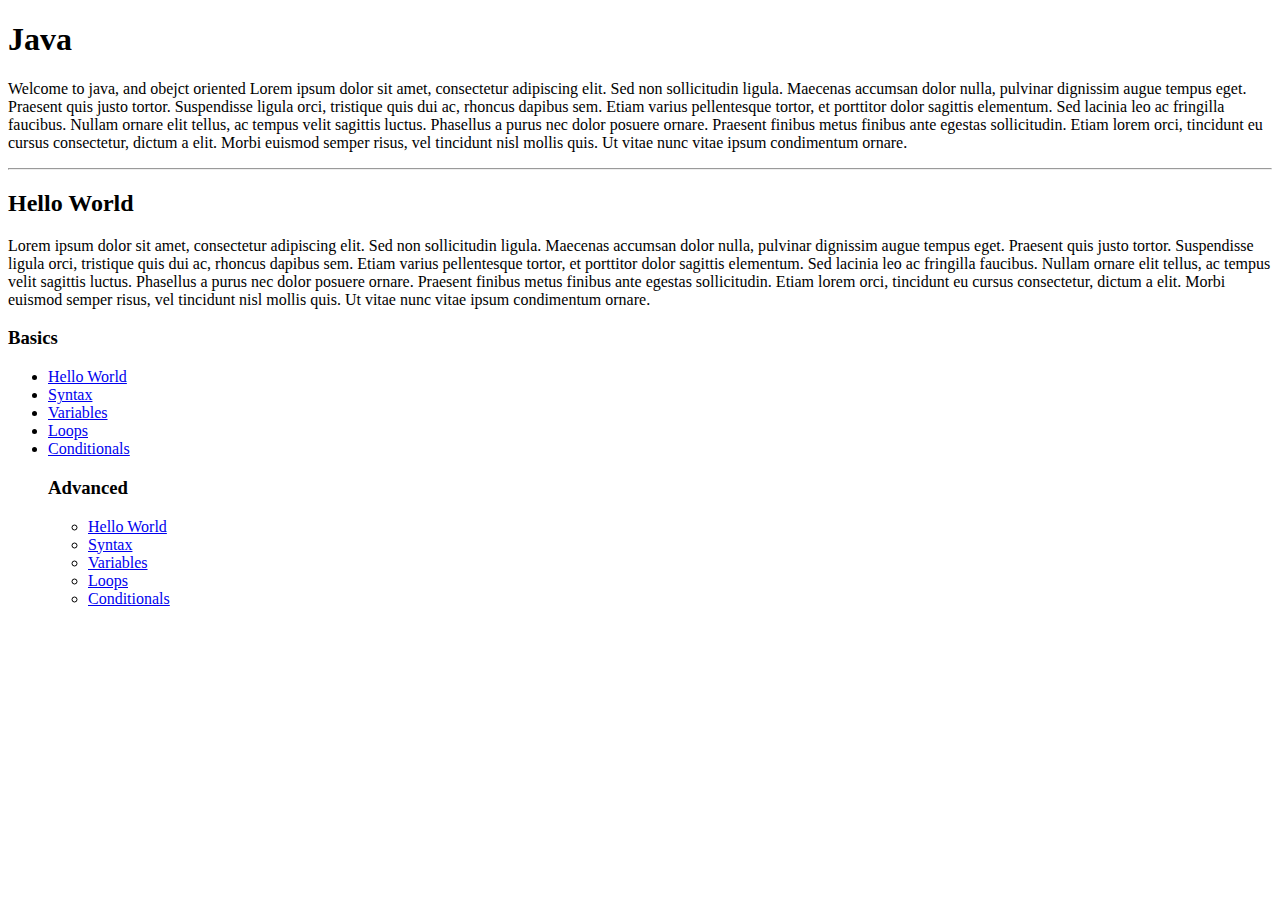
==== java.html @ 25834f9f "Update java.html" ====
<!DOCTYPE html>
<html>
	<head>
		<meta http-equiv="Content-Type" content="text/html;  charset=utf-8">
		<title>Java</title>
		<link rel="stylesheet" href="java.css">
		
	</head>
	<body>
				
		<main>
			<div class="inner">
				
				<h1>Java</h1>
				<p>Welcome to java, and obejct oriented Lorem ipsum dolor sit amet, consectetur adipiscing elit. Sed non sollicitudin ligula. Maecenas accumsan dolor nulla, pulvinar dignissim augue tempus eget. Praesent quis justo tortor. Suspendisse ligula orci, tristique quis dui ac, rhoncus dapibus sem. Etiam varius pellentesque tortor, et porttitor dolor sagittis elementum. Sed lacinia leo ac fringilla faucibus. Nullam ornare elit tellus, ac tempus velit sagittis luctus. Phasellus a purus nec dolor posuere ornare. Praesent finibus metus finibus ante egestas sollicitudin. Etiam lorem orci, tincidunt eu cursus consectetur, dictum a elit. Morbi euismod semper risus, vel tincidunt nisl mollis quis. Ut vitae nunc vitae ipsum condimentum ornare.</p>
				<hr>
				<h2>Hello World</h2>
				<p>Lorem ipsum dolor sit amet, consectetur adipiscing elit. Sed non sollicitudin ligula. Maecenas accumsan dolor nulla, pulvinar dignissim augue tempus eget. Praesent quis justo tortor. Suspendisse ligula orci, tristique quis dui ac, rhoncus dapibus sem. Etiam varius pellentesque tortor, et porttitor dolor sagittis elementum. Sed lacinia leo ac fringilla faucibus. Nullam ornare elit tellus, ac tempus velit sagittis luctus. Phasellus a purus nec dolor posuere ornare. Praesent finibus metus finibus ante egestas sollicitudin. Etiam lorem orci, tincidunt eu cursus consectetur, dictum a elit. Morbi euismod semper risus, vel tincidunt nisl mollis quis. Ut vitae nunc vitae ipsum condimentum ornare.</p>
			</div>
		</main>
			
		<nav id="nav">
			<div class="inner">
			
			<h3>Basics</h3>
			<ul>
				<li><a href="#">Hello World</a></li>
				<li><a href="#">Syntax</a></li>
				<li><a href="#">Variables</a></li>
				<li><a href="#">Loops</a></li>
				<li><a href="#">Conditionals</a></li>
		
			<h3>Advanced</h3>
			<ul>
				<li><a href="#">Hello World</a></li>
				<li><a href="#">Syntax</a></li>
				<li><a href="#">Variables</a></li>
				<li><a href="#">Loops</a></li>
				<li><a href="#">Conditionals</a></li>
			</ul>
			</div>
		</nav>
	
	</body>
</html>
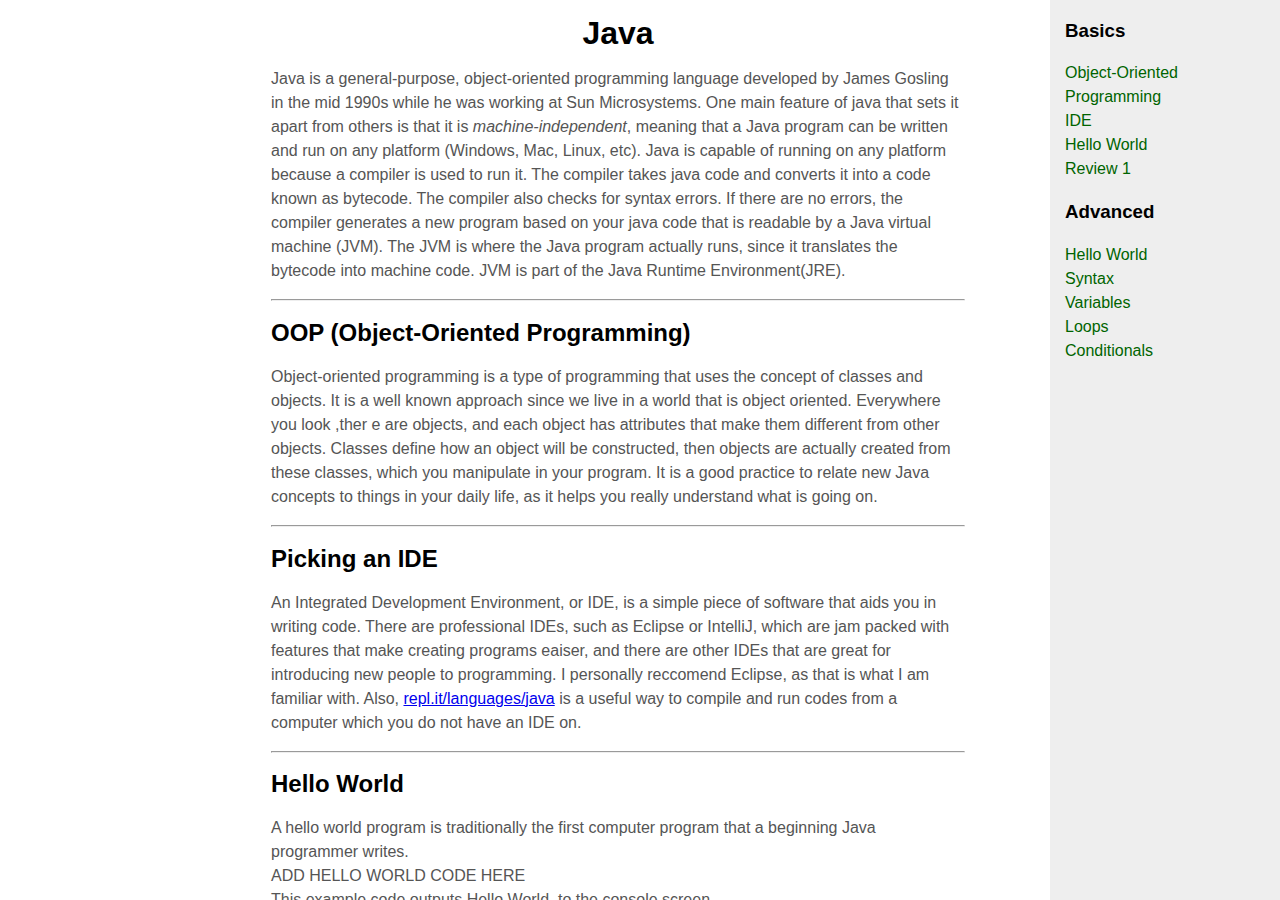
==== commit 046ee0b2: "Added content" ====
--- a/java.html
+++ b/java.html
@@ -12,10 +12,27 @@
 			<div class="inner">
 				
 				<h1>Java</h1>
-				<p>Welcome to java, and obejct oriented Lorem ipsum dolor sit amet, consectetur adipiscing elit. Sed non sollicitudin ligula. Maecenas accumsan dolor nulla, pulvinar dignissim augue tempus eget. Praesent quis justo tortor. Suspendisse ligula orci, tristique quis dui ac, rhoncus dapibus sem. Etiam varius pellentesque tortor, et porttitor dolor sagittis elementum. Sed lacinia leo ac fringilla faucibus. Nullam ornare elit tellus, ac tempus velit sagittis luctus. Phasellus a purus nec dolor posuere ornare. Praesent finibus metus finibus ante egestas sollicitudin. Etiam lorem orci, tincidunt eu cursus consectetur, dictum a elit. Morbi euismod semper risus, vel tincidunt nisl mollis quis. Ut vitae nunc vitae ipsum condimentum ornare.</p>
+				<p>Java is a general-purpose, object-oriented programming language developed by James Gosling in the mid 1990s while he was working at Sun Microsystems. One main feature of java that sets it apart from others is that it is <em>machine-independent</em>, meaning that a Java program can be written and run on any platform (Windows, Mac, Linux, etc). Java is capable of running on any platform because a compiler is used to run it. The compiler takes java code and converts it into a code known as bytecode. The compiler also checks for syntax errors. If there are no errors, the compiler generates a new program based on your java code that is readable by a Java virtual machine (JVM). The JVM is where the Java program actually runs, since it translates the bytecode into machine code. JVM is part of the Java Runtime Environment(JRE). </p>
+				<hr>
+				<h2>OOP (Object-Oriented Programming)</h2>
+				<p>Object-oriented programming is a type of programming that uses the concept of classes and objects. It is a well known approach since we live in a world that is object oriented. Everywhere you look ,ther e are objects, and each object has attributes that make them different from other objects. Classes define how an object will be constructed, then objects are actually created from these classes, which you manipulate in your program. It is a good practice to relate new Java concepts to things in your daily life, as it helps you really understand what is going on.</p>
+				<hr>
+				<h2>Picking an IDE</h2>
+				<p>An Integrated Development Environment, or IDE, is a simple piece of software that aids you in writing code. There are professional IDEs, such as Eclipse or IntelliJ, which are jam packed with features that make creating programs eaiser, and there are other IDEs that are great for introducing new people to programming. I personally reccomend Eclipse, as that is what I am familiar with. Also, <a href="repl.it/languages/java" alt="repl.it">repl.it/languages/java</a> is a useful way to compile and run codes from a computer which you do not have an IDE on.</p>
 				<hr>
 				<h2>Hello World</h2>
-				<p>Lorem ipsum dolor sit amet, consectetur adipiscing elit. Sed non sollicitudin ligula. Maecenas accumsan dolor nulla, pulvinar dignissim augue tempus eget. Praesent quis justo tortor. Suspendisse ligula orci, tristique quis dui ac, rhoncus dapibus sem. Etiam varius pellentesque tortor, et porttitor dolor sagittis elementum. Sed lacinia leo ac fringilla faucibus. Nullam ornare elit tellus, ac tempus velit sagittis luctus. Phasellus a purus nec dolor posuere ornare. Praesent finibus metus finibus ante egestas sollicitudin. Etiam lorem orci, tincidunt eu cursus consectetur, dictum a elit. Morbi euismod semper risus, vel tincidunt nisl mollis quis. Ut vitae nunc vitae ipsum condimentum ornare.</p>
+				<p>A hello world program is traditionally the first computer program that a beginning Java programmer writes. <br> ADD HELLO WORLD CODE HERE <br> This example code outputs Hello World. to the console screen.</p>
+				<hr>
+				<h2>Review 1</h2>
+				<p>
+					<ul>
+						<li>Java can run on any platform</li>
+						<li>Java is a general-purpose, object-oriented computer programming language</li>
+						<li>Java has thousands of built in classes that anyone can use</li>
+						<li>An integrated development environment is a piece of software that allows you to write programs more eaisly</li>
+						<li>HelloWorld is traditionally the first computer program that someone starting to learn Java writes</li>
+					</ul>
+				</p>
 			</div>
 		</main>
 			
@@ -24,11 +41,10 @@
 			
 			<h3>Basics</h3>
 			<ul>
+				<li><a href="#">Object-Oriented Programming</a></li>
+				<li><a href="#">IDE</a></li>
 				<li><a href="#">Hello World</a></li>
-				<li><a href="#">Syntax</a></li>
-				<li><a href="#">Variables</a></li>
-				<li><a href="#">Loops</a></li>
-				<li><a href="#">Conditionals</a></li>
+				<li><a href="#">Review 1</a></li>
 		
 			<h3>Advanced</h3>
 			<ul>
--- a/java.css
+++ b/java.css
@@ -0,0 +1,80 @@
+body {
+    margin: 0;
+    padding: 0;
+    overflow: hidden;
+    height: 100%;
+    max-height: 100%;
+    font-family: Sans-serif;
+    line-height: 1.5em;
+}
+#nav {
+    position: absolute;
+    top: 0;
+    bottom: 0;
+    right: 0;
+    width: 230px;
+    /* Width of navigation frame */
+    
+    height: 100%;
+    overflow: hidden;
+    /* Disables scrollbars on the navigation frame. To enable scrollbars, change "hidden" to "scroll" */
+    
+    background: #eee;
+}
+main {
+    position: fixed;
+    top: 0;
+    left: 0;
+    right: 230px; /* Set this to the width of the navigation frame */
+    
+    bottom: 0;
+    overflow: auto;
+    background: #fff;
+}
+.inner {
+    margin: 15px;
+   
+}
+p {
+    color: #555;
+}
+nav ul {
+    list-style-type: none;
+    margin: 0;
+    padding: 0;
+}
+nav ul a {
+    color: darkgreen;
+    text-decoration: none;
+}
+/*IE6 fix*/
+
+* html body {
+    padding: 0 230px 0 0;
+    /* Set the second value to the width of the navigation frame */
+}
+* html main {
+    height: 100%;
+    width: 100%;
+}
+
+.inner h1 {
+	text-align:center;
+
+}
+
+main {
+    left: 20%;
+    right: 300px;
+}
+
+
+
+
+
+
+
+
+
+
+
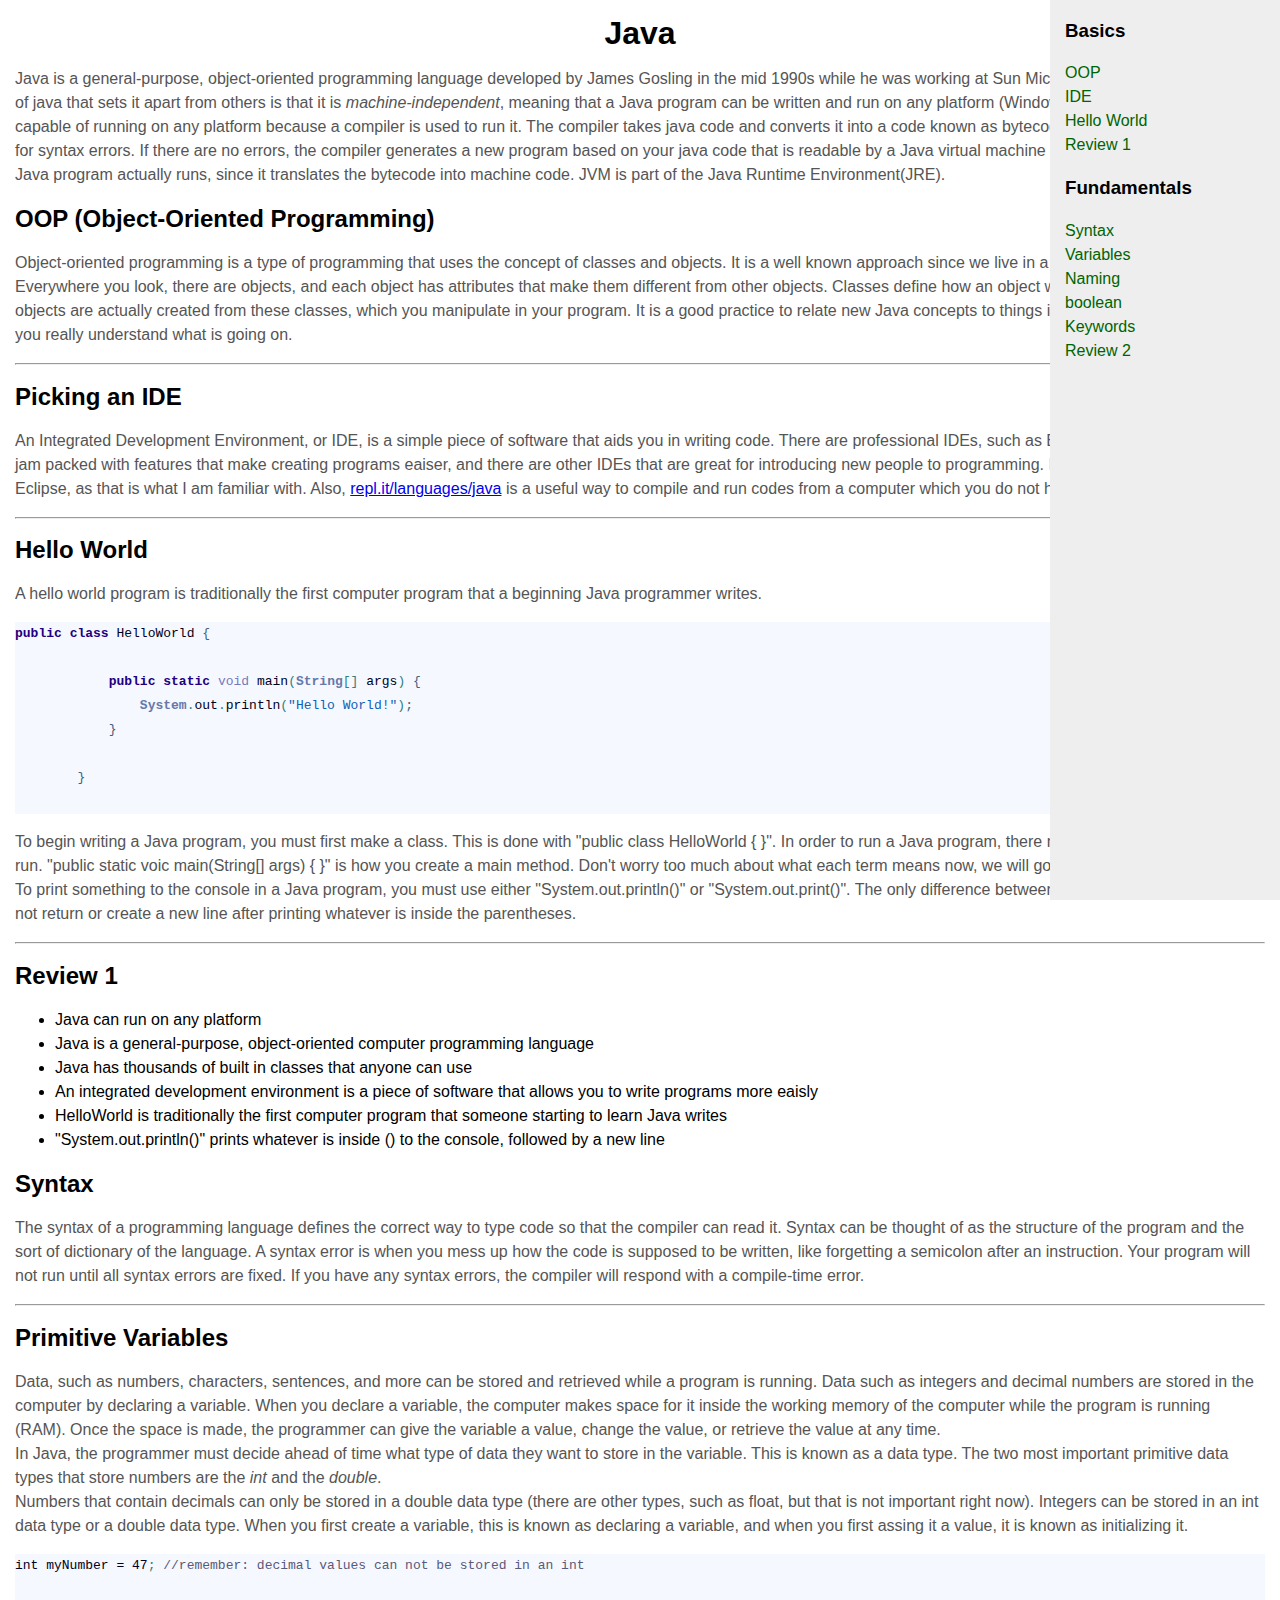
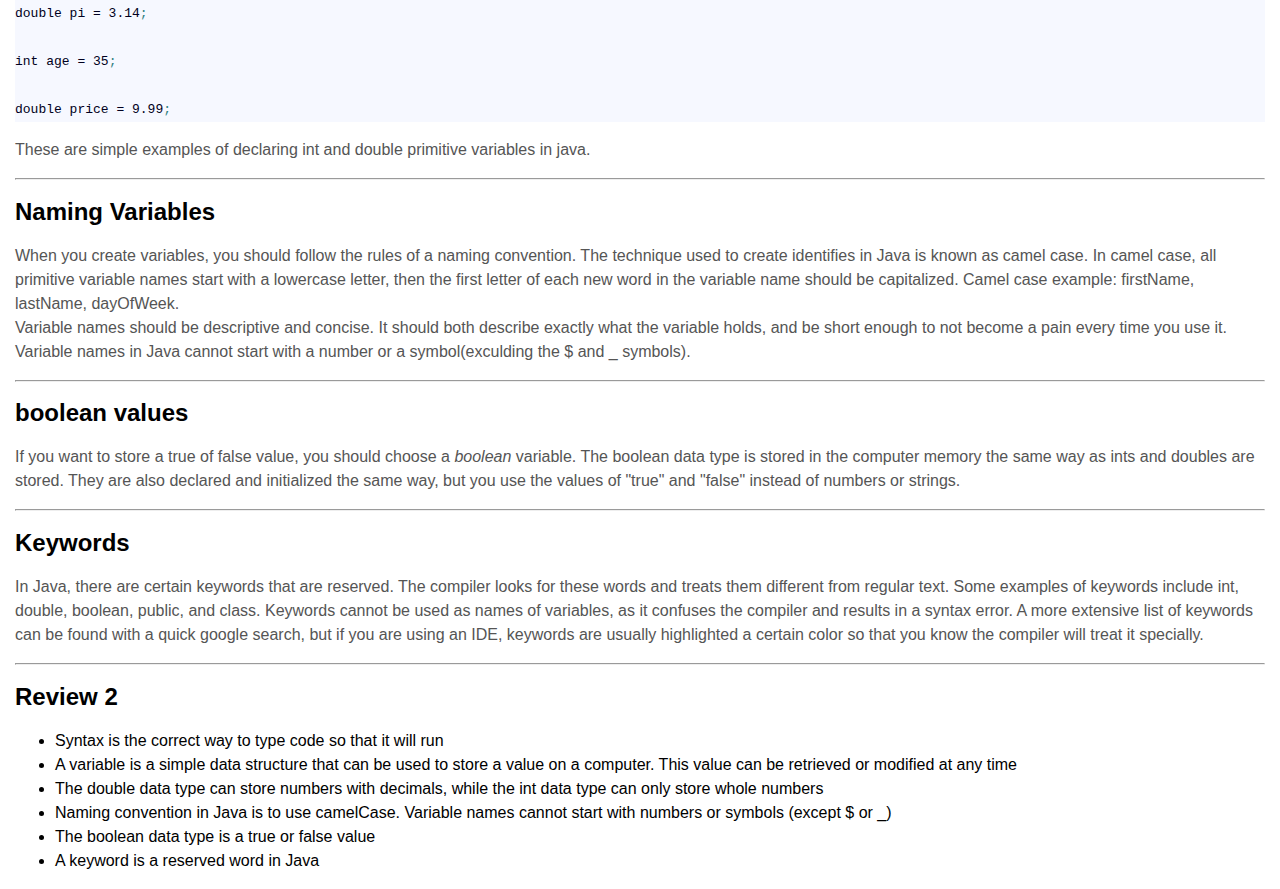
==== commit 52f25a81: "Added content" ====
--- a/java.html
+++ b/java.html
@@ -4,55 +4,113 @@
 		<meta http-equiv="Content-Type" content="text/html;  charset=utf-8">
 		<title>Java</title>
 		<link rel="stylesheet" href="java.css">
+		<link href="https://fonts.googleapis.com/css?family=Fenix|Roboto" rel="stylesheet">
 		
 	</head>
 	<body>
-				
-		<main>
+
+		<div class="main">
 			<div class="inner">
-				
-				<h1>Java</h1>
-				<p>Java is a general-purpose, object-oriented programming language developed by James Gosling in the mid 1990s while he was working at Sun Microsystems. One main feature of java that sets it apart from others is that it is <em>machine-independent</em>, meaning that a Java program can be written and run on any platform (Windows, Mac, Linux, etc). Java is capable of running on any platform because a compiler is used to run it. The compiler takes java code and converts it into a code known as bytecode. The compiler also checks for syntax errors. If there are no errors, the compiler generates a new program based on your java code that is readable by a Java virtual machine (JVM). The JVM is where the Java program actually runs, since it translates the bytecode into machine code. JVM is part of the Java Runtime Environment(JRE). </p>
-				<hr>
-				<h2>OOP (Object-Oriented Programming)</h2>
-				<p>Object-oriented programming is a type of programming that uses the concept of classes and objects. It is a well known approach since we live in a world that is object oriented. Everywhere you look ,ther e are objects, and each object has attributes that make them different from other objects. Classes define how an object will be constructed, then objects are actually created from these classes, which you manipulate in your program. It is a good practice to relate new Java concepts to things in your daily life, as it helps you really understand what is going on.</p>
-				<hr>
-				<h2>Picking an IDE</h2>
-				<p>An Integrated Development Environment, or IDE, is a simple piece of software that aids you in writing code. There are professional IDEs, such as Eclipse or IntelliJ, which are jam packed with features that make creating programs eaiser, and there are other IDEs that are great for introducing new people to programming. I personally reccomend Eclipse, as that is what I am familiar with. Also, <a href="repl.it/languages/java" alt="repl.it">repl.it/languages/java</a> is a useful way to compile and run codes from a computer which you do not have an IDE on.</p>
-				<hr>
-				<h2>Hello World</h2>
-				<p>A hello world program is traditionally the first computer program that a beginning Java programmer writes. <br> ADD HELLO WORLD CODE HERE <br> This example code outputs Hello World. to the console screen.</p>
-				<hr>
-				<h2>Review 1</h2>
-				<p>
-					<ul>
-						<li>Java can run on any platform</li>
-						<li>Java is a general-purpose, object-oriented computer programming language</li>
-						<li>Java has thousands of built in classes that anyone can use</li>
-						<li>An integrated development environment is a piece of software that allows you to write programs more eaisly</li>
-						<li>HelloWorld is traditionally the first computer program that someone starting to learn Java writes</li>
-					</ul>
-				</p>
+				<div id="intro">
+					<h1>Java</h1>
+					<p>Java is a general-purpose, object-oriented programming language developed by James Gosling in the mid 1990s while he was working at Sun Microsystems. One main feature of java that sets it apart from others is that it is <em>machine-independent</em>, meaning that a Java program can be written and run on any platform (Windows, Mac, Linux, etc). Java is capable of running on any platform because a compiler is used to run it. The compiler takes java code and converts it into a code known as bytecode. The compiler also checks for syntax errors. If there are no errors, the compiler generates a new program based on your java code that is readable by a Java virtual machine (JVM). The JVM is where the Java program actually runs, since it translates the bytecode into machine code. JVM is part of the Java Runtime Environment(JRE). </p>
+				</div>
+				<div class="chapter">
+					<h2>OOP (Object-Oriented Programming)</h2>
+					<p>Object-oriented programming is a type of programming that uses the concept of classes and objects. It is a well known approach since we live in a world that is object oriented. Everywhere you look, there are objects, and each object has attributes that make them different from other objects. Classes define how an object will be constructed, then objects are actually created from these classes, which you manipulate in your program. It is a good practice to relate new Java concepts to things in your daily life, as it helps you really understand what is going on.</p>
+					<hr>
+					<h2>Picking an IDE</h2>
+					<p>An Integrated Development Environment, or IDE, is a simple piece of software that aids you in writing code. There are professional IDEs, such as Eclipse or IntelliJ, which are jam packed with features that make creating programs eaiser, and there are other IDEs that are great for introducing new people to programming. I personally reccomend Eclipse, as that is what I am familiar with. Also, <a href="repl.it/languages/java" alt="repl.it">repl.it/languages/java</a> is a useful way to compile and run codes from a computer which you do not have an IDE on.</p>
+					<hr>
+					<h2>Hello World</h2>
+					<p>A hello world program is traditionally the first computer program that a beginning Java programmer writes.</p>
+					
+					<!-- Code Snippet -->
+					<pre style='color:#000020;background:#f6f8ff;'><span style='color:#200080; font-weight:bold; '>public</span> <span style='color:#200080; font-weight:bold; '>class</span> HelloWorld <span style='color:#406080; '>{</span>
+
+	    <span style='color:#200080; font-weight:bold; '>public</span> <span style='color:#200080; font-weight:bold; '>static</span> <span style='color:#7779bb; '>void</span> main<span style='color:#308080; '>(</span><span style='color:#6679aa; font-weight:bold; '>String</span><span style='color:#308080; '>[</span><span style='color:#308080; '>]</span> args<span style='color:#308080; '>)</span> <span style='color:#406080; '>{</span>
+	        <span style='color:#6679aa; font-weight:bold; '>System</span><span style='color:#308080; '>.</span>out<span style='color:#308080; '>.</span>println<span style='color:#308080; '>(</span><span style='color:#1060b6; '>"Hello World!"</span><span style='color:#308080; '>)</span><span style='color:#406080; '>;</span>
+	    <span style='color:#406080; '>}</span>
+
+	<span style='color:#406080; '>}</span>
+	</pre>
+					<p>To begin writing a Java program, you must first make a class. This is done with "public class HelloWorld { }". In order to run a Java program, there must be a main method to be run. "public static voic main(String[] args) {  }" is how you create a main method. Don't worry too much about what each term means now, we will go over that in depth later. <br>To print something to the console in a Java program, you must use either "System.out.println()" or "System.out.print()". The only difference between the two is that the latter does not return or create a new line after printing whatever is inside the parentheses.</p>	
+
+					<hr>
+					<h2>Review 1</h2>
+					<p>
+						<ul>
+							<li>Java can run on any platform</li>
+							<li>Java is a general-purpose, object-oriented computer programming language</li>
+							<li>Java has thousands of built in classes that anyone can use</li>
+							<li>An integrated development environment is a piece of software that allows you to write programs more eaisly</li>
+							<li>HelloWorld is traditionally the first computer program that someone starting to learn Java writes</li>
+							<li>"System.out.println()" prints whatever is inside () to the console, followed by a new line</li> 
+						</ul>
+					</p>
+				</div> <!-- end chapter -->
+
+				<div class="chapter">
+					<h2>Syntax</h2>
+					<p>The syntax of a programming language defines the correct way to type code so that the compiler can read it. Syntax can be thought of as the structure of the program and the sort of dictionary of the language. A syntax error is when you mess up how the code is supposed to be written, like forgetting a semicolon after an instruction. Your program will not run until all syntax errors are fixed. If you have any syntax errors, the compiler will respond with a compile-time error. </p>
+					<hr>
+					<h2>Primitive Variables</h2>
+					<p>Data, such as numbers, characters, sentences, and more can be stored and retrieved while a program is running. Data such as integers and decimal numbers are stored in the computer by declaring a variable. When you declare a variable, the computer makes space for it inside the working memory of the computer while the program is running (RAM). Once the space is made, the programmer can give the variable a value, change the value, or retrieve the value at any time.<br>In Java, the programmer must decide ahead of time what type of data they want to store in the variable. This is known as a data type. The two most important primitive data types that store numbers are the <em>int</em> and the <em>double</em>.<br>Numbers that contain decimals can only be stored in a double data type (there are other types, such as float, but that is not important right now). Integers can be stored in an int data type or a double data type. When you first create a variable, this is known as declaring a variable, and when you first assing it a value, it is known as initializing it.</p>
+
+					<pre style='color:#000020;background:#f6f8ff;'>int myNumber = 47<span style='color:#308080; '>;</span> <span style='color:#595979; '>//remember: decimal values can not be stored in an int</span>
+
+double pi = 3.14<span style='color:#308080; '>;</span>
+
+int age = 35<span style='color:#308080; '>;</span>
+
+double price = 9.99<span style='color:#308080; '>;</span>
+</pre>
+					<p> These are simple examples of declaring int and double primitive variables in java. </p>
+					<hr>
+					<h2>Naming Variables</h2>
+					<p>When you create variables, you should follow the rules of a naming convention. The technique used to create identifies in Java is known as camel case. In camel case, all primitive variable names start with a lowercase letter, then the first letter of each new word in the variable name should be capitalized. Camel case example: firstName, lastName, dayOfWeek. <br>Variable names should be descriptive and concise. It should both describe exactly what the variable holds, and be short enough to not become a pain every time you use it.<br>Variable names in Java cannot start with a number or a symbol(exculding the $ and _ symbols). </p>
+					<hr>
+					<h2>boolean values</h2>
+					<p>If you want to store a true of false value, you should choose a <em>boolean</em> variable. The boolean data type is stored in the computer memory the same way as ints and doubles are stored. They are also declared and initialized the same way, but you use the values of "true" and "false" instead of numbers or strings.</p>
+					<hr>
+					<h2>Keywords</h2>
+					<p>In Java, there are certain keywords that are reserved. The compiler looks for these words and treats them different from regular text. Some examples of keywords include int, double, boolean, public, and class. Keywords cannot be used as names of variables, as it confuses the compiler and results in a syntax error. A more extensive list of keywords can be found with a quick google search, but if you are using an IDE, keywords are usually highlighted a certain color so that you know the compiler will treat it specially.</p>
+					<hr>
+					<h2>Review 2</h2>
+					<p>
+						<ul>
+							<li>Syntax is the correct way to type code so that it will run</li>
+							<li>A variable is a simple data structure that can be used to store a value on a computer. This value can be retrieved or modified at any time</li>
+							<li>The double data type can store numbers with decimals, while the int data type can only store whole numbers</li>
+							<li>Naming convention in Java is to use camelCase. Variable names cannot start with numbers or symbols (except $ or _)</li>
+							<li>The boolean data type is a true or false value</li>
+							<li>A keyword is a reserved word in  Java</li>
+						</ul>
+					</p>
+				</div>
+
+
 			</div>
-		</main>
+		</div>
 			
 		<nav id="nav">
 			<div class="inner">
 			
 			<h3>Basics</h3>
 			<ul>
-				<li><a href="#">Object-Oriented Programming</a></li>
+				<li><a href="#">OOP</a></li>
 				<li><a href="#">IDE</a></li>
 				<li><a href="#">Hello World</a></li>
 				<li><a href="#">Review 1</a></li>
 		
-			<h3>Advanced</h3>
+			<h3>Fundamentals</h3>
 			<ul>
-				<li><a href="#">Hello World</a></li>
 				<li><a href="#">Syntax</a></li>
 				<li><a href="#">Variables</a></li>
-				<li><a href="#">Loops</a></li>
-				<li><a href="#">Conditionals</a></li>
+				<li><a href="#">Naming</a></li>
+				<li><a href="#">boolean</a></li>
+				<li><a href="#">Keywords</a></li>
+				<li><a href="#">Review 2</a></li>
 			</ul>
 			</div>
 		</nav>
